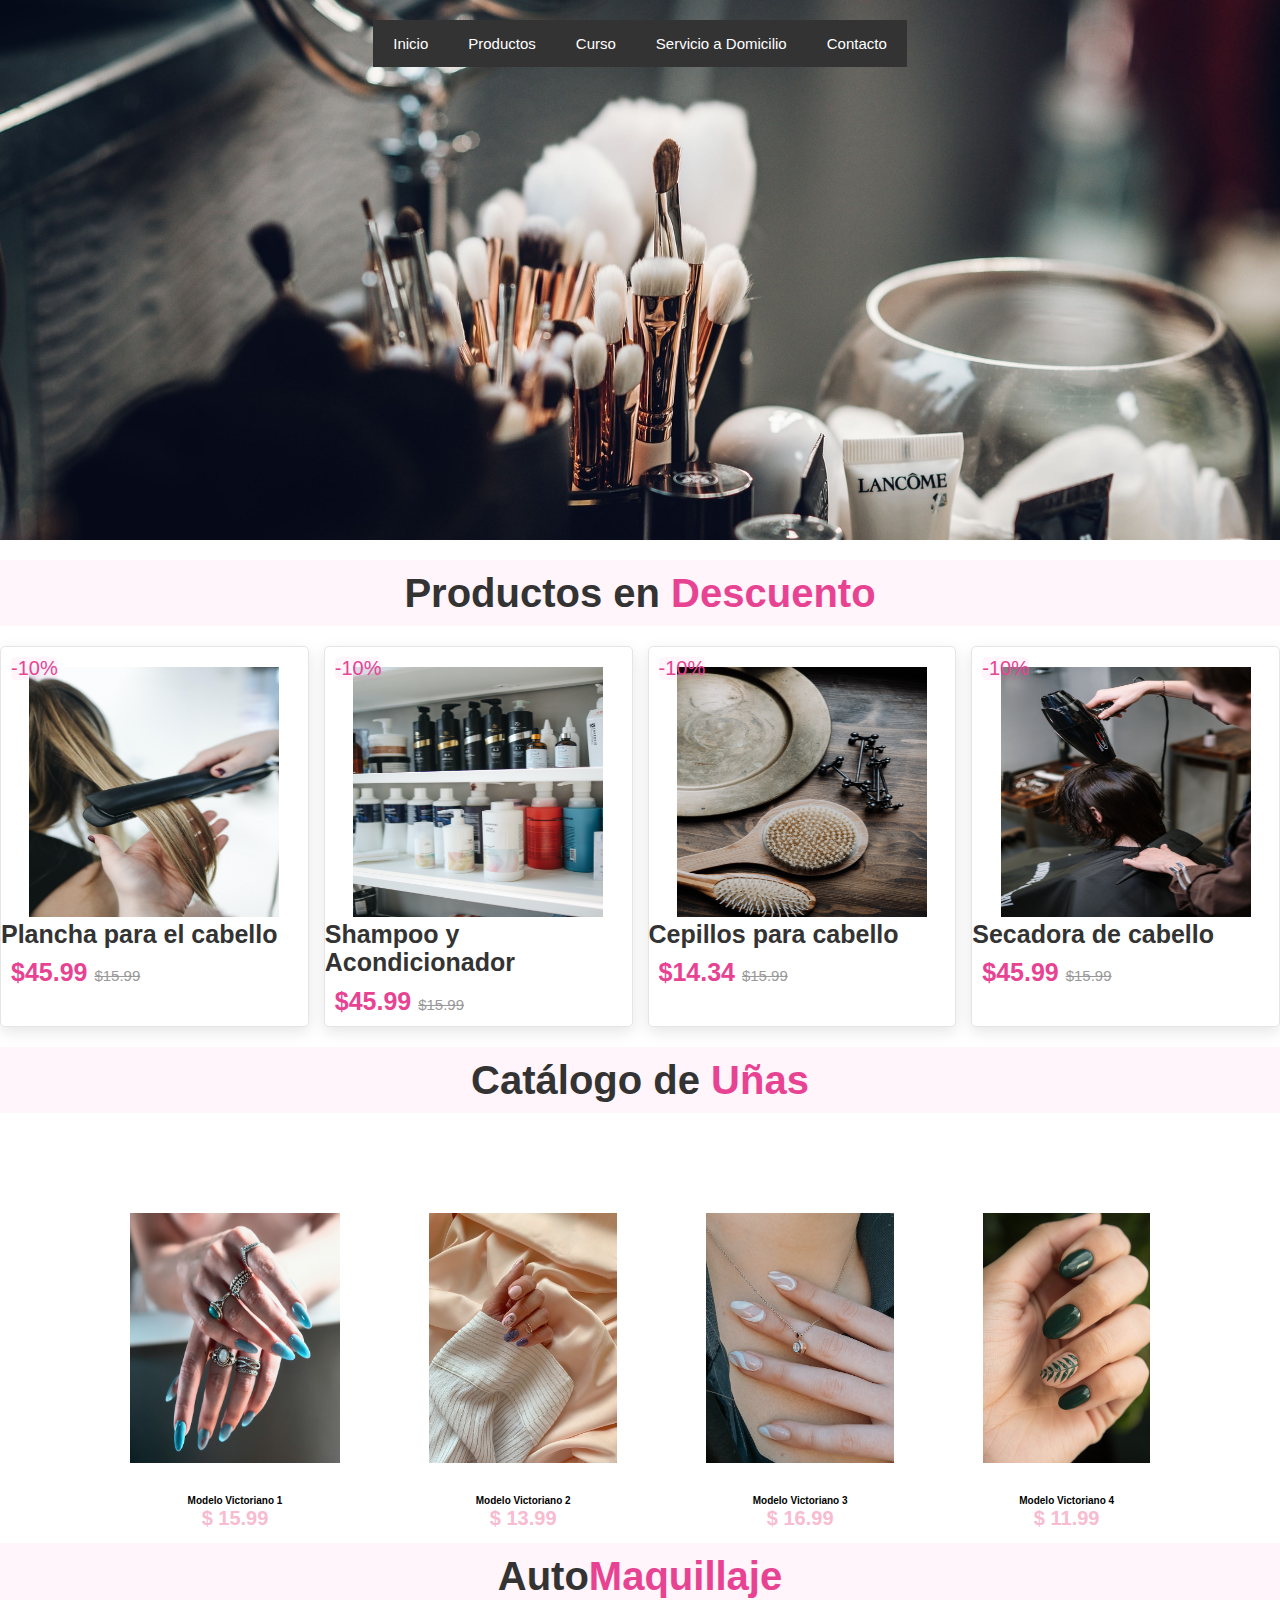
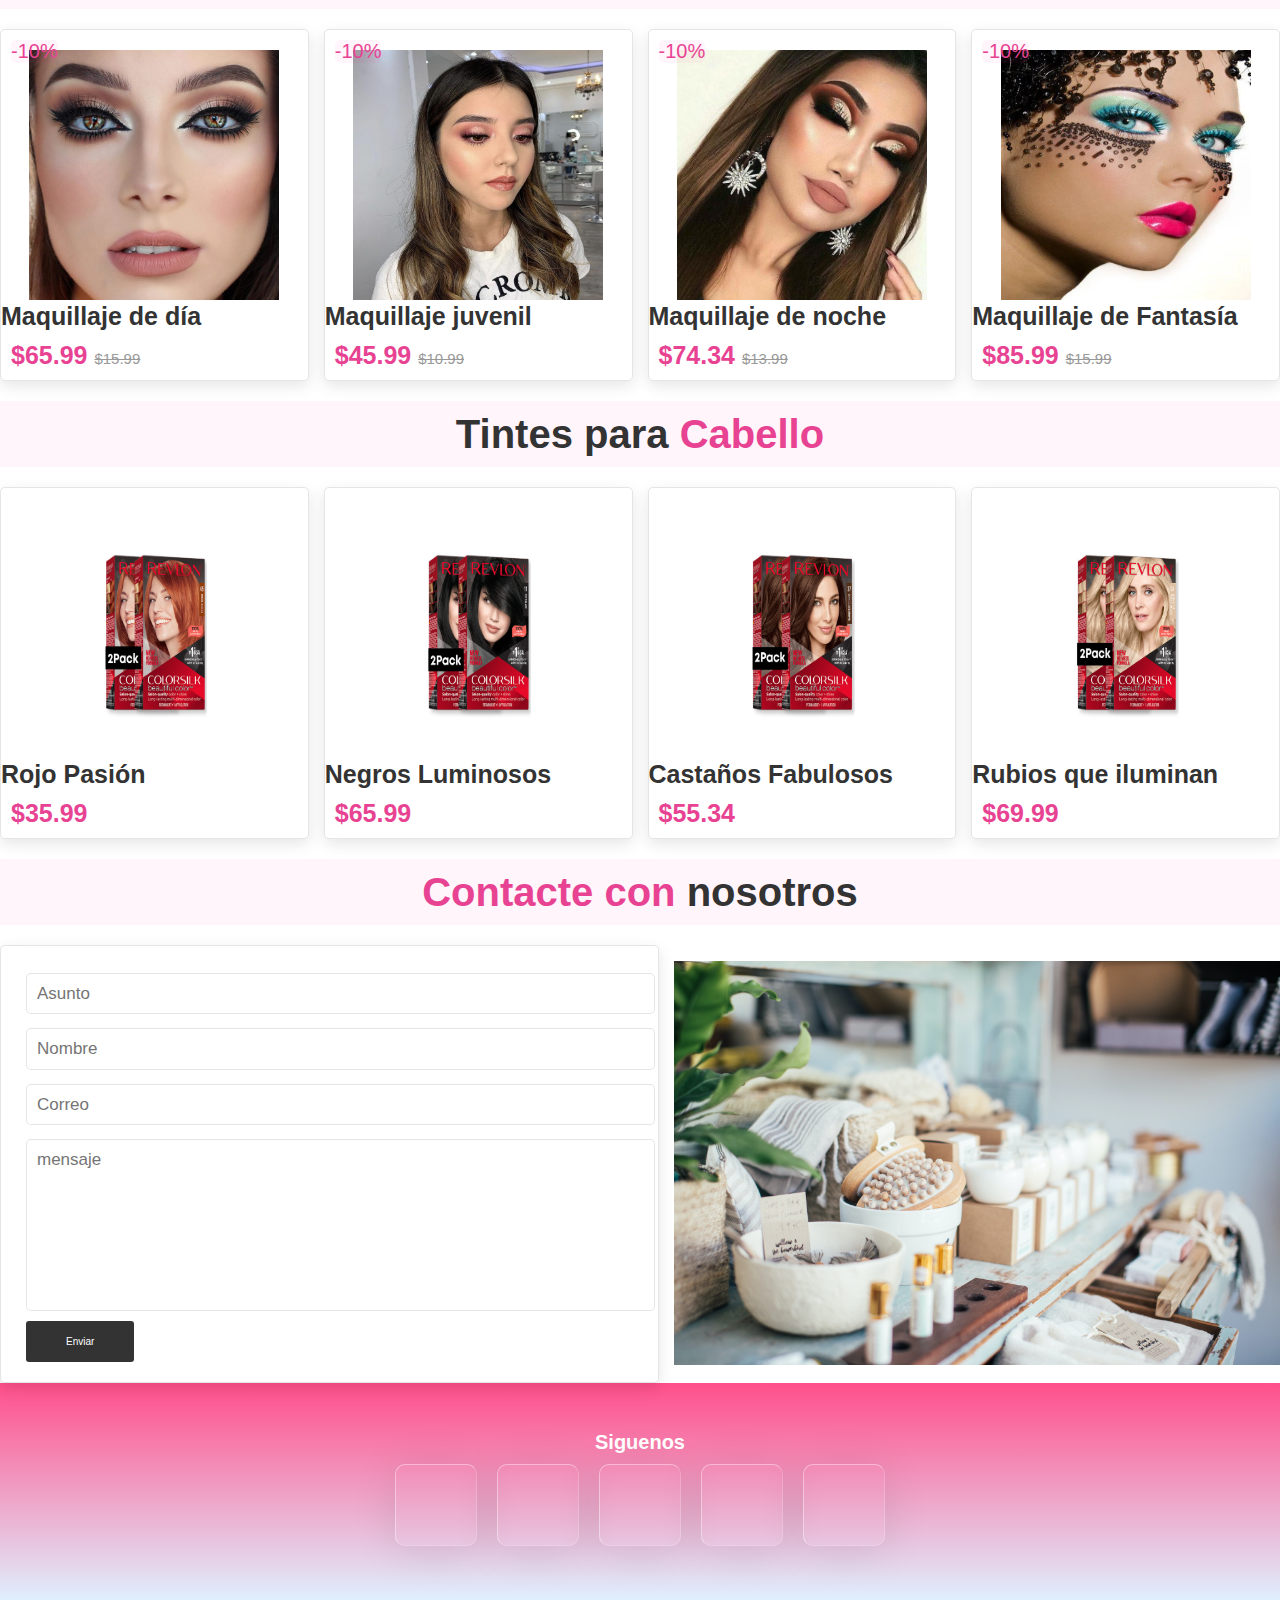
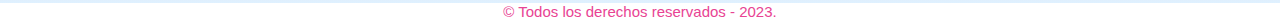
==== index.html @ 58e4bab2 "upload files base of repository" ====
<!DOCTYPE html>
<html lang="es">
  <head>
    <meta charset="UTF-8" />
    <meta http-equiv="X-UA-Compatible" content="IE=edge" />
    <meta name="viewport" content="width=device-width, initial-scale=1.0" />
    <title>cosmeticos</title>
    <link rel="stylesheet" href="./css/estilos.css" />
    <link rel="stylesheet" href="./css/normalize.css" />
    <link rel="stylesheet" href="./fonts/font-awesome.min.css" />
    <link
      rel="stylesheet"
      href="https://cdnjs.cloudflare.com/ajax/libs/font-awesome/6.3.0/css/all.min.css"
      integrity="sha512-SzlrxWUlpfuzQ+pcUCosxcglQRNAq/DZjVsC0lE40xsADsfeQoEypE+enwcOiGjk/bSuGGKHEyjSoQ1zVisanQ=="
      crossorigin="anonymous"
      referrerpolicy="no-referrer"
    />
    <link rel="icon" type="image/x-icon" href="./recursos/img/maquillaje.ico" />
  </head>
  <body>
    <header>
      <div class="contenedor">
        <!--menu-->
        <nav class="menu">
          <ul class="menu-horizontal">
            <li><a href="#">Inicio</a></li>
            <li>
              <a href="#">Productos</a>
              <ul class="menu-vertical">
                <li><a href="#descuento">Productos en descuento</a></li>
                <!-- <li><a href="#">Maquillaje</a></li> -->
                <li><a href="#unas">Uñas</a></li>
                <!-- <li><a href="#">Perfumes</a></li> -->
              </ul>
            </li>
            <li>
              <a href="#">Curso</a>
              <ul class="menu-vertical">
                <li><a href="#autoMaquillaje">AutoMaquillaje</a></li>
                <!-- <li><a href="#">Keratinas</a></li>
                <li><a href="#">Rubios Naturales</a></li>
                <li><a href="#">Maquillaje Profesional</a></li> -->
              </ul>
            </li>
            <li>
              <a href="#">Servicio a Domicilio</a>
              <ul class="menu-vertical">
                <!-- <li><a href="#">Esmaltado Permanente</a></li>
                <li><a href="#">Maquillaje Profesional</a></li> -->
                <li><a href="#tintes">Tintes de Cabello</a></li>
              </ul>
            </li>
            <li><a href="#contacto">Contacto</a></li>
          </ul>
        </nav>
      </div>
    </header>

    <main>
      <section class="productos" id="productos">
        <h1 class="titulo">Productos en <span> Descuento</span></h1>
        <div class="cajaProductos">
          <div class="caja">
            <span class="descuento" id="descuento"> -10% </span>
            <div class="image">
              <img
                src="./recursos/productos/pexels-polina-tankilevitch-3738359.jpg"
                alt=""
                width="250"
                height="250"
              />
            </div>
            <div class="contenido">
              <h3>Plancha para el cabello</h3>
              <div class="precio">$45.99 <span> $15.99</span></div>
            </div>
          </div>
          <div class="caja">
            <span class="descuento"> -10% </span>
            <div class="image">
              <img
                src="./recursos/productos/shampoo.jpg"
                alt=""
                width="250"
                height="250"
              />
            </div>
            <div class="contenido">
              <h3>Shampoo y Acondicionador</h3>
              <div class="precio">$45.99 <span> $15.99</span></div>
            </div>
          </div>
          <div class="caja">
            <span class="descuento"> -10% </span>
            <div class="image">
              <img
                src="./recursos/productos/sepillo.jpg"
                alt=""
                width="250"
                height="250"
              />
            </div>
            <div class="contenido">
              <h3>Cepillos para cabello</h3>
              <div class="precio">$14.34 <span> $15.99</span></div>
            </div>
          </div>
          <div class="caja">
            <span class="descuento"> -10% </span>
            <div class="image">
              <img
                src="./recursos/productos/secadora.jpg"
                alt=""
                width="250"
                height="250"
              />
            </div>
            <div class="contenido">
              <h3>Secadora de cabello</h3>
              <div class="precio">$45.99 <span> $15.99</span></div>
            </div>
          </div>
        </div>
      </section>
      <!--seccion de catalogo de uñas-->

      <h1 class="titulo">Catálogo de <span> Uñas</span></h1>
      <section class="unas" id="unas">
        <div class="mostrador" id="mostrador">
          <div class="fila">
            <div class="item">
              <div class="contenedor=foto">
                <img
                  src="./recursos/catalogoUñas/uñas1.jpg"
                  alt=""
                  width="250"
                  height="250"
                />
                <p class="descripcion">Modelo Victoriano 1</p>
                <span class="precio">$ 15.99</span>
              </div>
            </div>
            <div class="item">
              <div class="contenedor=foto">
                <img
                  src="./recursos/catalogoUñas/uñas2.jpg"
                  alt=""
                  width="250"
                  height="250"
                />
                <p class="descripcion">Modelo Victoriano 2</p>
                <span class="precio">$ 13.99</span>
              </div>
            </div>
            <div class="item">
              <div class="contenedor=foto">
                <img
                  src="./recursos/catalogoUñas/uñas3.jpg"
                  alt=""
                  width="250"
                  height="250"
                />
                <p class="descripcion">Modelo Victoriano 3</p>
                <span class="precio">$ 16.99</span>
              </div>
            </div>
            <div class="item">
              <div class="contenedor=foto">
                <img
                  src="./recursos/catalogoUñas/uñas4.jpg"
                  alt=""
                  width="250"
                  height="250"
                />
                <p class="descripcion">Modelo Victoriano 4</p>
                <span class="precio">$ 11.99</span>
              </div>
            </div>
          </div>
        </div>
      </section>

      <section class="productos" id="autoMaquillaje">
        <h1 class="titulo">Auto<span>Maquillaje </span></h1>
        <div class="cajaProductos">
          <div class="caja">
            <span class="descuento" id="descuento"> -10% </span>
            <div class="image">
              <img
                src="./recursos/auto maquillaje/maquillaje de dia.webp"
                alt=""
                width="250"
                height="250"
              />
            </div>
            <div class="contenido">
              <h3>Maquillaje de día </h3>
              <div class="precio">$65.99 <span> $15.99</span></div>
            </div>
          </div>
          <div class="caja">
            <span class="descuento"> -10% </span>
            <div class="image">
              <img
                src="./recursos/auto maquillaje/maquillaje juvenil .jpg"
                alt=""
                width="250"
                height="250"
              />
            </div>
            <div class="contenido">
              <h3>Maquillaje juvenil </h3>
              <div class="precio">$45.99 <span> $10.99</span></div>
            </div>
          </div>
          <div class="caja">
            <span class="descuento"> -10% </span>
            <div class="image">
              <img
                src="./recursos/auto maquillaje/maquillaje de noche c.jpg"
                alt=""
                width="250"
                height="250"
              />
            </div>
            <div class="contenido">
              <h3>Maquillaje de noche</h3>
              <div class="precio">$74.34 <span> $13.99</span></div>
            </div>
          </div>
          <div class="caja">
            <span class="descuento"> -10% </span>
            <div class="image">
              <img
                src="./recursos/auto maquillaje/maquillaje-de-fantasia-carnaval-2015.webp"
                alt=""
                width="250"
                height="250"
              />
            </div>
            <div class="contenido">
              <h3>Maquillaje de Fantasía </h3>
              <div class="precio">$85.99 <span> $15.99</span></div>
            </div>
          </div>
        </div>
      </section>

      <section class="productos" id="tintes">
        <h1 class="titulo">Tintes para<span> Cabello </span></h1>
        <div class="cajaProductos">
          <div class="caja">
           
            <div class="image">
              <img
                src="recursos/tintes/tinte rojo .jpg"
               


                alt=""
                width="250"
                height="250"
              />
            </div>
            <div class="contenido">
              <h3>Rojo Pasión</h3>
              <div class="precio">$35.99</div>
            </div>
          </div>
          <div class="caja">
          
            <div class="image">
              <img
                src="./recursos/tintes/tinte negro.jpg"
                alt=""
                width="250"
                height="250"
              />
            </div>
            <div class="contenido">
              <h3>Negros Luminosos</h3>
              <div class="precio">$65.99 </div>
            </div>
          </div>
          <div class="caja">
           
            <div class="image">
              <img
                src="./recursos/tintes/tinte cafe.jpg"
                alt=""
                width="250"
                height="250"
              />
            </div>
            <div class="contenido">
              <h3>Castaños Fabulosos</h3>
              <div class="precio">$55.34 </div>
            </div>
          </div>
          <div class="caja">
         
            <div class="image">
              <img
                src="./recursos/tintes/tinte rubio.jpg"
                alt=""
                width="250"
                height="250"
              />
            </div>
            <div class="contenido">
              <h3>Rubios que iluminan</h3>
              <div class="precio">$69.99 </div>
            </div>
          </div>
        </div>
      </section>

      <section class="contacto" id="contacto">
        <h1 class="titulo"><span>Contacte con </span> nosotros</h1>
        <div class="row">
          <form action="https://formsubmit.co/verolm8282@gmail.com" method="POST">
            <input type="text" placeholder="Asunto" class="box" name="subject" />
            <input type="text" placeholder="Nombre" class="box" name="name" />
            <input type="email" placeholder="Correo" class="box" name="email"/>

            <textarea
              class="box"
              placeholder="mensaje"
              id=""
              cols="30"
              rows="10"
              name="comments"
            ></textarea>
            <input type="hidden" name="_next" value="http://127.0.0.1:5501/proyectoFinal/index.html"/>
            <input type="hidden" name="_captcha" value="false"/>

            <input type="submit" value="Enviar" class="btn" />
          </form>
          <div class="image">
            <img src="./recursos/contacto/contacto.jpg" alt="" />
          </div>
        </div>
      </section>
    </main>
    <footer>
      <section class="redes-sociales">
        <h2>Siguenos</h2>
        <div class="color"></div>
        <div class="color"></div>
        <div class="color"></div>
        <ul>
          <li>
            <a href="http://www.facebook.com/"
              ><i class="fab fa-facebook"></i
            ></a>
          </li>
          <li>
            <a href="http://www.twitter.com/"><i class="fab fa-twitter"></i></a>
          </li>
          <li>
            <a href="http://www.instagram.com/"
              ><i class="fab fa-instagram"></i
            ></a>
          </li>
          <li>
            <a href="http://www.youtube.com/"
              ><i class="fab fa-youtube-play"></i
            ></a>
          </li>
          <li>
            <a href="#"><i class="fab fa-whatsapp"></i></a>
          </li>
        </ul>
      </section>
     
    </footer>
    <div id="copyRight">
        <spam >&copy; Todos los derechos reservados - 2023.</spam>
    </div >
  </body>
</html>
---- css/estilos.css ----
:root{
    --pink:#e84393;
}

*{
    margin: 0;
    padding: 0;
    
    font-family: Verdana, Geneva, Tahoma, sans-serif;
    
}

html{
    font-size:  62.5%;
    scroll-behavior: smooth;
    scroll-padding-top: 6rem;
    overflow-x: hidden;
}
header {
  
  
  padding: 2rem 9%;
  display: flex;
  align-items: center;
  justify-content: space-between;
  z-index: 1000;
  

  background-image: url(../recursos/img/makeup-3081015_1920.jpg);
  background-size: cover;
  background-position: center;
  height: 500px;


}
.contenedor{
   max-width: 700px;
   margin: auto;
   background-color: #333 ; 
   font-size: 15px;
   margin-top: 0px;
}

header .menu-horizontal {
    list-style: none;
    display: flex;
    justify-content: space-around;
   
}
header .menu-horizontal > li > a{
    display: block;
    padding: 15px 20px;
    color: white;
    text-decoration: none;

}
header .menu-horizontal > li:hover{
     background-color: #F8BBD0 ;

}
/* se esconde el menu vertical*/
header .menu-vertical {
    position: absolute;
    display: none;
    list-style: none;
    width: 200px;
    background-color: rgba(247, 242, 242, 0.5);
}
/*para que se muestre el menu vertical*/
.menu-horizontal li:hover .menu-vertical{
    display: block;
}

/*para que se marque donde va pasando el cursor en el menu vertical*/
.menu-vertical li:hover{
    background-color: black;
}
header .menu-vertical li a {
    display: block;
    color: beige;
    padding: 15px 15px 15px 20px;
    text-decoration: none;
}
.titulo{
    text-align: center;
    font-size: 4rem;
    color: #333;
    padding: 1rem;
    margin: 2rem 0;
    background: rgba(255, 51, 153, .05);
}
.titulo span{
    color: var(--pink);
}

.productos .cajaProductos{
    display: flex;
    flex-wrap: wrap;
    gap: 1.5rem;
}

.productos .cajaProductos .caja{
    flex: 1 1 10rem;
    box-shadow: 0 .5rem 1.5rem rgba(0, 0, 0, .1 );
    border-radius: .5rem;
    border: .1rem solid rgba(0, 0, 0, .1 );
    position: relative;
}

.productos .cajaProductos .caja .descuento{
    position: absolute;
    top: 1rem; left: 1rem;
    padding: .7rem 1 rem;
    font-size: 2rem;
    color: var(--pink);
    background: rgba(255, 51, 153, .05);
    z-index: 1;
    border-radius: .5rem;
}

.productos .cajaProductos .caja .image{
    position: relative;
    text-align: center;
    padding-top: 2rem;
    overflow: hidden;

}

.productos .cajaProductos .caja .image .img{
    height: 25rem;

}
.productos .cajaProductos .caja:hover .image img{
    transform: scale(1.1);
    
}

.productos .cajaProductos .caja .contenido h3{
    font-size: 2.5rem;
    color: #333;
}

.productos .cajaProductos .caja .contenido .precio{
    font-size: 2.5rem;
    color:var(--pink);
    font-weight: bolder;
    padding: 1rem;
}

.productos .cajaProductos .caja .contenido .precio span{
    font-size: 1.5rem;
    color: #999;
    font-weight: lighter;
    text-decoration: line-through;
}

/*unas*/
.unas{
    max-width: 1100px;
    width: 100%;
    margin: 40px auto;
    display: flex;
}
.unas .titulo{
   
        text-align: center;
        font-size: 4rem;
        color: #333;
        padding: 1rem;
        margin: 2rem 0;
        background: rgba(255, 51, 153, .05);
    
}

.unas .mostrador{
    width: 100%;
    transition: .5s ease;
}
.mostrador .fila{
    display: flex;
    justify-content: space-between;
    margin-bottom: 40px;
}
.mostrador .fila .item{
    max-width: 210px;
    padding: 30px;
    height: 250px;
    text-align: center;
    margin: 0 10px;
    cursor: pointer;
    border-radius: 5px;
    transition: .3s;
}
.mostrador .fila .item:hover{
     background-color: #e6e6e6;
}
.mostrador .fila .item img{
    width: 100%;
    margin: 30px 0;

}

.mostrador .fila .item .descripcion{
    color: 707070;
    font-weight: bold;
}
.mostrador .fila .item .precio{
    color:#F8BBD0;
    font-weight: bold;
    font-size: 20px;
}


.contacto .row{
    display: flex;
    flex-wrap: wrap-reverse;
    gap:1.5rem;
    align-items: center;
}
.contacto .row form{
    flex: 1 1 40rem;
    padding: 2rem 2.5rem;
    box-shadow: 0 .5rem 1.5rem rgba(0, 0, 0,.1);
    border: .1rem solid rgba(0, 0, 0,.1);
    background: #fff;
    border-radius: .5rem;
}

.contacto .row .image{
    flex:1 1 40rem;
}

.contacto .row .image img{
    width: 100%;
}

.contacto .row form .box{
    padding:1rem;
    font-size: 1.7rem;
    color: #333;
    text-transform: none;
    border:.1rem solid rgba(0, 0, 0,.1);
    border-radius: .5rem;
    margin:.7rem 0;
    width: 100%;
}

.contacto .row form .box:focus{
    border-color: var(--pink);
}

.contacto .row form textarea{
    height: 15rem;
    resize: none;
}

.contacto .row form .btn{
  margin: auto;
  background: #333;
  color: #fff;
  border: none;
  border-radius: 3px;
  padding: 15px 40px;
  cursor: pointer;

}

footer{
    padding: 60px 0 ;
    /* position: absolute; */
    width: 100%;
    height: 100px;
    display: flex;
    justify-content: center;
    align-items: center;
    background: linear-gradient(to bottom, #ff4f8b, #dff1ff);
}
footer .redes-sociales h2{
    color: #fff;
    font-size: 20px;
    text-align: center;
  }
footer::before{
    /* content: ""; */
    position: absolute;
    width: 100%;
    height: 50%;
    bottom: 0;
    z-index: 1;
    backdrop-filter: blur(5px);
    border-top: 1px solid rgba(255, 255, 255, .5);


}
footer .color{
    position: absolute;
    filter: blur(150px);
}
footer .color:nth-child(1){
    /* background: #ff359b; */
    width: 500px;
    height: 500px;
    bottom: -150px;
}

footer .color:nth-child(2){
    /* background: #ff359b; */
    width: 500px;
    height: 500px;
    bottom: -150px;
    left: 100px;
}
footer .color:nth-child(3){
    /* background: #ff359b; */
    width: 300px;
    height: 300px;
    bottom: 50px;
    left: 100px;
}
footer .redes-sociales ul{
     position: relative;
     display: flex;
     z-index: 2;
}
footer {
    padding: 60px 0;
}

footer .redes-sociales ul li{
    position: relative;
    list-style: none;
    margin: 10px;
}
footer .redes-sociales ul li a{
    position: relative;
    width: 80px;
    height: 80px;
    display: inline-block;
    border-radius: 10px;
    display: flex;
    justify-content: center;
    align-items: center;
    text-decoration: none;
    color: #fff;
    font-size: 3rem;
    border: 1px solid rgba(255, 255, 255, .4); /*borde cuadradito*/
    border-right: 1px solid rgba(255, 255, 255, .2);
    border-bottom: 1px solid rgba(255, 255, 255, .2);
    box-shadow: 0 5px 45px rgba(0, 0, 0, .1 );
    backdrop-filter: blur(2px);
    transition: .5s;
    overflow: hidden;
}
footer .redes-sociales ul li a:hover{
    transform: translateY(-20px);
}
footer .redes-sociales ul li a::before{
    content: "";
    position: absolute;
    top: 0;
    left: 0;
    width: 50px;
    height: 100%;
    background: rgba(255, 255, 255, .5);
    transform: skewX(45deg) translateX(150px);
    transition-duration: .5s;

}
footer .redes-sociales ul li a:hover::before{
    transform: skewX(45deg) translateX(-150px);
}

#copyRight {
    text-align: center;
    color: #e84393;
    width: 100%;
    justify-content: center;
    font-size: 15px;

}






/*Media queries*/

@media (max-width:991px){
    html{
        font-size: 55%;
    }
}
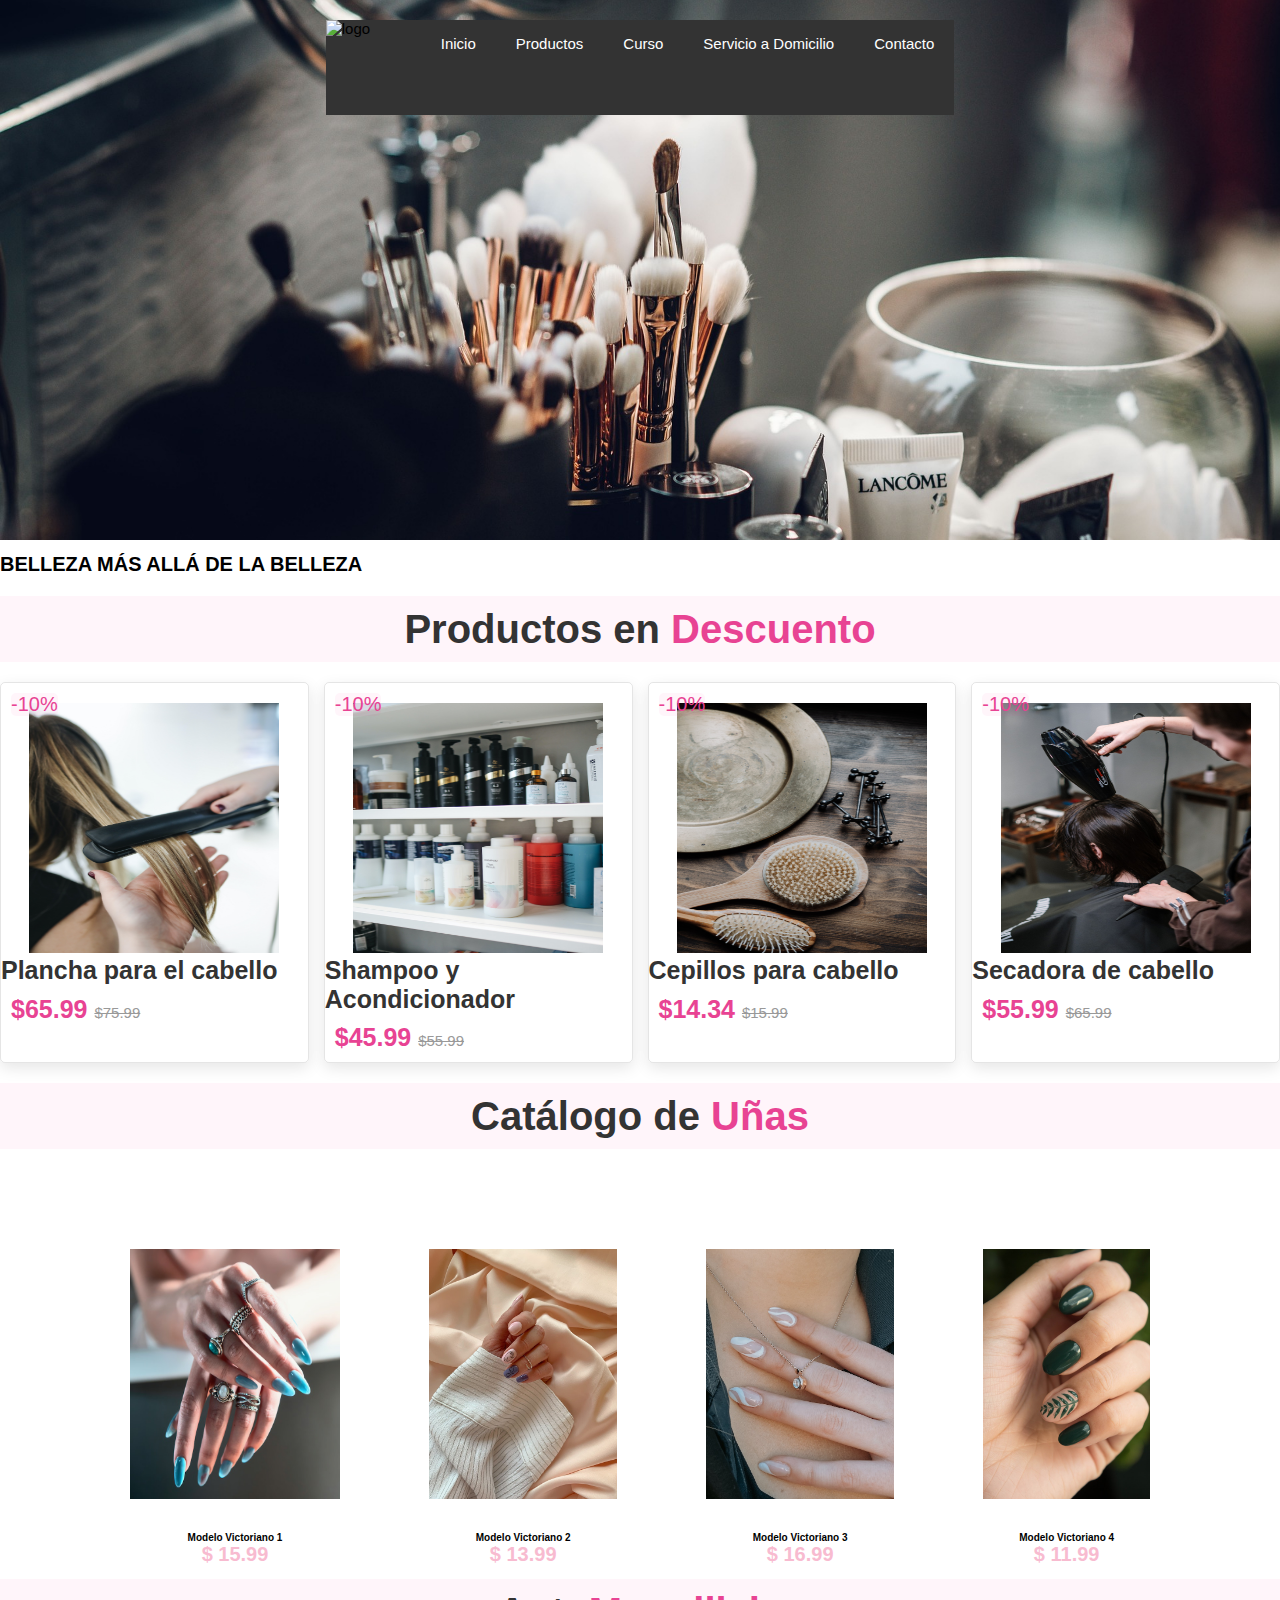
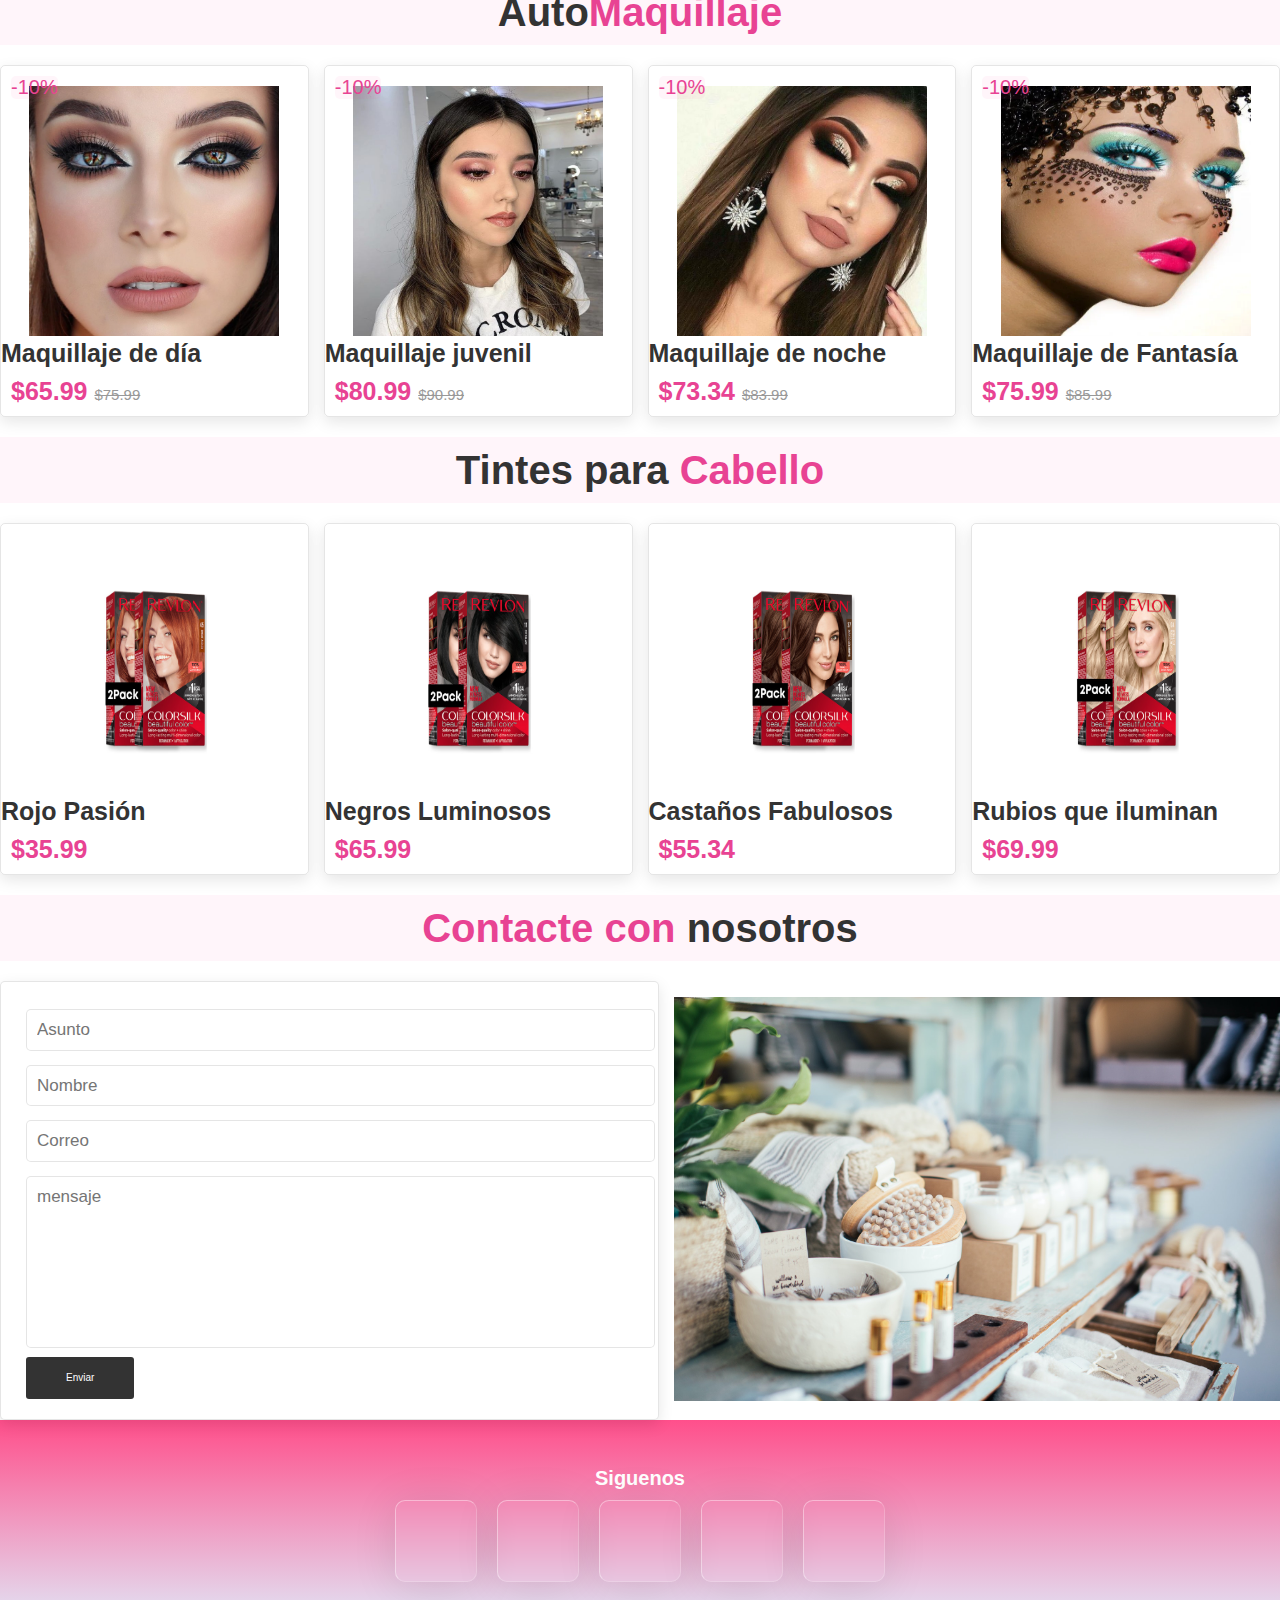
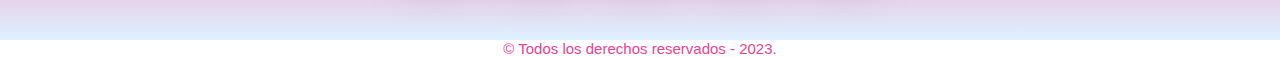
==== commit bbdb86d4: "Add files via upload" ====
--- a/index.html
+++ b/index.html
@@ -9,6 +9,7 @@
     <link rel="stylesheet" href="./css/normalize.css" />
     <link rel="stylesheet" href="./fonts/font-awesome.min.css" />
     <link
+
       rel="stylesheet"
       href="https://cdnjs.cloudflare.com/ajax/libs/font-awesome/6.3.0/css/all.min.css"
       integrity="sha512-SzlrxWUlpfuzQ+pcUCosxcglQRNAq/DZjVsC0lE40xsADsfeQoEypE+enwcOiGjk/bSuGGKHEyjSoQ1zVisanQ=="
@@ -23,6 +24,9 @@
         <!--menu-->
         <nav class="menu">
           <ul class="menu-horizontal">
+            <img src="./recursos/img/logo.png" alt="logo" width="95" height="95"></img>
+        
+        
             <li><a href="#">Inicio</a></li>
             <li>
               <a href="#">Productos</a>
@@ -55,6 +59,7 @@
         </nav>
       </div>
     </header>
+    <h1 class="center">BELLEZA MÁS ALLÁ DE LA BELLEZA</h1>
 
     <main>
       <section class="productos" id="productos">
@@ -72,7 +77,7 @@
             </div>
             <div class="contenido">
               <h3>Plancha para el cabello</h3>
-              <div class="precio">$45.99 <span> $15.99</span></div>
+              <div class="precio">$65.99 <span> $75.99</span></div>
             </div>
           </div>
           <div class="caja">
@@ -87,7 +92,7 @@
             </div>
             <div class="contenido">
               <h3>Shampoo y Acondicionador</h3>
-              <div class="precio">$45.99 <span> $15.99</span></div>
+              <div class="precio">$45.99 <span> $55.99</span></div>
             </div>
           </div>
           <div class="caja">
@@ -117,7 +122,7 @@
             </div>
             <div class="contenido">
               <h3>Secadora de cabello</h3>
-              <div class="precio">$45.99 <span> $15.99</span></div>
+              <div class="precio">$55.99 <span> $65.99</span></div>
             </div>
           </div>
         </div>
@@ -195,7 +200,7 @@
             </div>
             <div class="contenido">
               <h3>Maquillaje de día </h3>
-              <div class="precio">$65.99 <span> $15.99</span></div>
+              <div class="precio">$65.99 <span> $75.99</span></div>
             </div>
           </div>
           <div class="caja">
@@ -210,7 +215,7 @@
             </div>
             <div class="contenido">
               <h3>Maquillaje juvenil </h3>
-              <div class="precio">$45.99 <span> $10.99</span></div>
+              <div class="precio">$80.99 <span> $90.99</span></div>
             </div>
           </div>
           <div class="caja">
@@ -225,7 +230,7 @@
             </div>
             <div class="contenido">
               <h3>Maquillaje de noche</h3>
-              <div class="precio">$74.34 <span> $13.99</span></div>
+              <div class="precio">$73.34 <span> $83.99</span></div>
             </div>
           </div>
           <div class="caja">
@@ -240,7 +245,7 @@
             </div>
             <div class="contenido">
               <h3>Maquillaje de Fantasía </h3>
-              <div class="precio">$85.99 <span> $15.99</span></div>
+              <div class="precio">$75.99 <span> $85.99</span></div>
             </div>
           </div>
         </div>
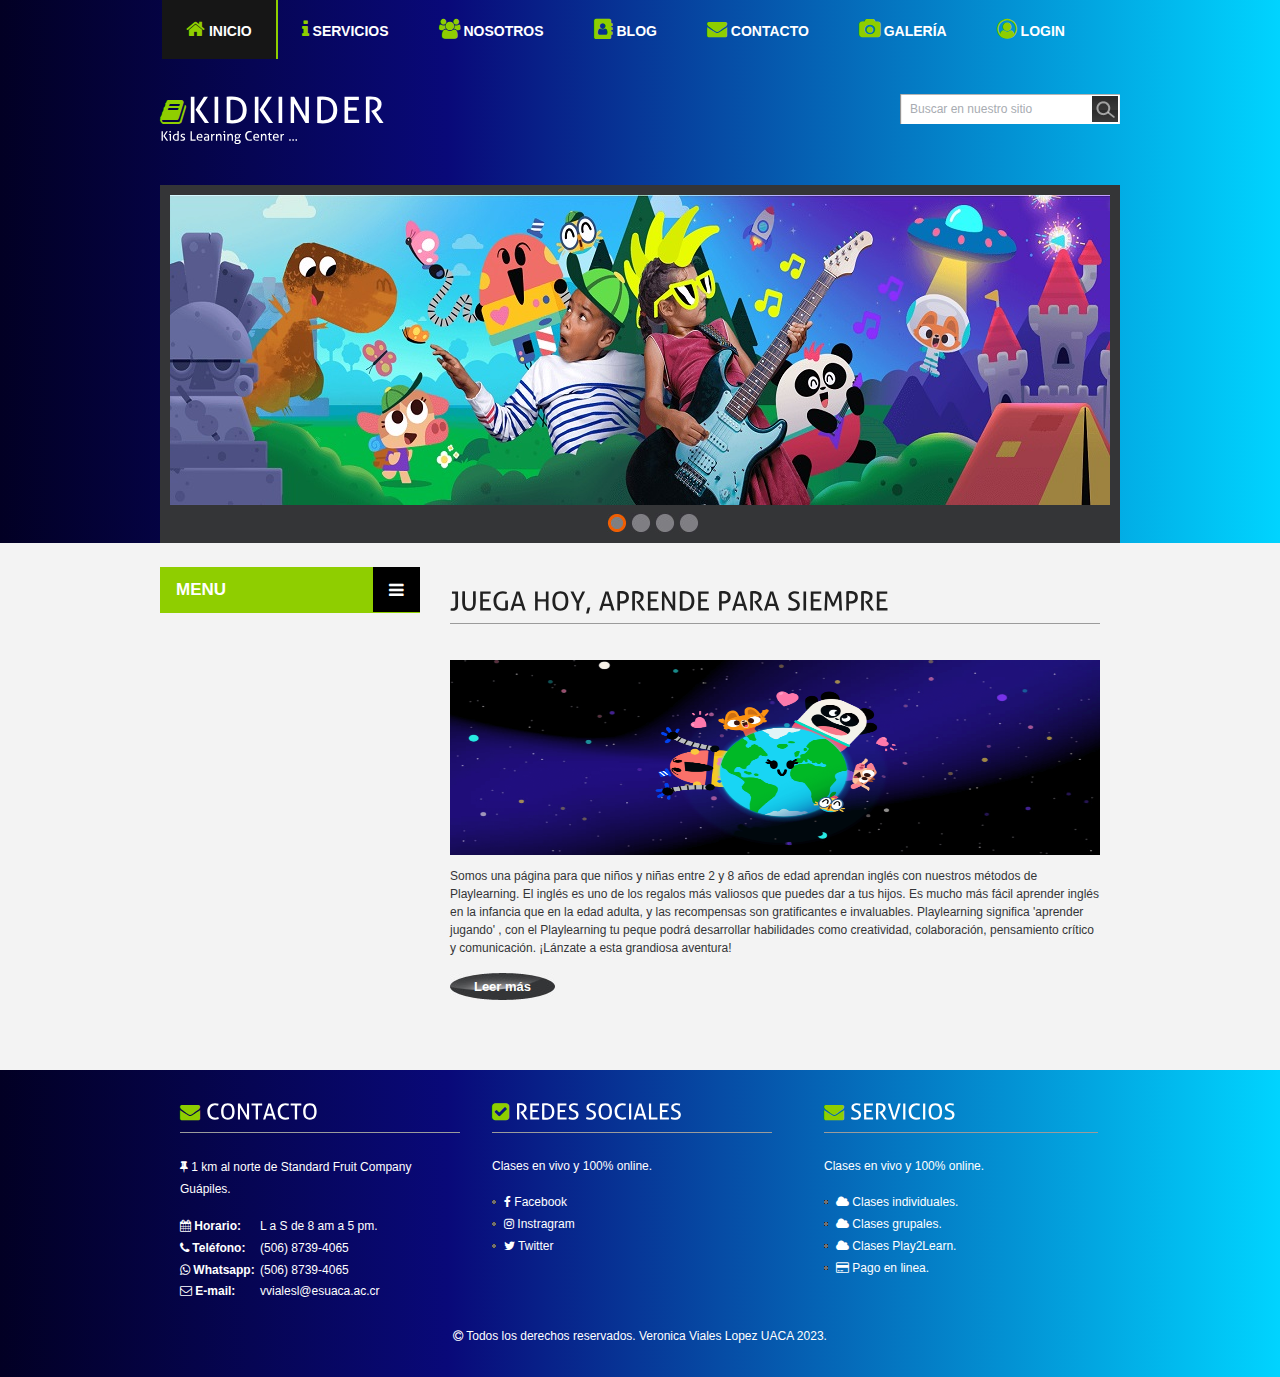
==== commit e4dfacf9: "Se carga proyecto." ====
--- a/index.html
+++ b/index.html
@@ -1,386 +1,176 @@
-<!DOCTYPE html>
-<html lang="es">
-  <head>
-    <meta charset="UTF-8" />
-    <meta http-equiv="X-UA-Compatible" content="IE=edge" />
-    <meta name="viewport" content="width=device-width, initial-scale=1.0" />
-    <title>cosmeticos</title>
-    <link rel="stylesheet" href="./css/estilos.css" />
-    <link rel="stylesheet" href="./css/normalize.css" />
-    <link rel="stylesheet" href="./fonts/font-awesome.min.css" />
-    <link
+<!DOCTYPE html
+  PUBLIC "-//W3C//DTD XHTML 1.0 Transitional//EN" "http://www.w3.org/TR/xhtml1/DTD/xhtml1-transitional.dtd">
+<html xmlns="http://www.w3.org/1999/xhtml">
 
-      rel="stylesheet"
-      href="https://cdnjs.cloudflare.com/ajax/libs/font-awesome/6.3.0/css/all.min.css"
-      integrity="sha512-SzlrxWUlpfuzQ+pcUCosxcglQRNAq/DZjVsC0lE40xsADsfeQoEypE+enwcOiGjk/bSuGGKHEyjSoQ1zVisanQ=="
-      crossorigin="anonymous"
-      referrerpolicy="no-referrer"
-    />
-    <link rel="icon" type="image/x-icon" href="./recursos/img/maquillaje.ico" />
-  </head>
-  <body>
-    <header>
-      <div class="contenedor">
-        <!--menu-->
-        <nav class="menu">
-          <ul class="menu-horizontal">
-            <img src="./recursos/img/logo.png" alt="logo" width="95" height="95"></img>
-        
-        
-            <li><a href="#">Inicio</a></li>
-            <li>
-              <a href="#">Productos</a>
-              <ul class="menu-vertical">
-                <li><a href="#descuento">Productos en descuento</a></li>
-                <!-- <li><a href="#">Maquillaje</a></li> -->
-                <li><a href="#unas">Uñas</a></li>
-                <!-- <li><a href="#">Perfumes</a></li> -->
-              </ul>
-            </li>
-            <li>
-              <a href="#">Curso</a>
-              <ul class="menu-vertical">
-                <li><a href="#autoMaquillaje">AutoMaquillaje</a></li>
-                <!-- <li><a href="#">Keratinas</a></li>
-                <li><a href="#">Rubios Naturales</a></li>
-                <li><a href="#">Maquillaje Profesional</a></li> -->
-              </ul>
-            </li>
-            <li>
-              <a href="#">Servicio a Domicilio</a>
-              <ul class="menu-vertical">
-                <!-- <li><a href="#">Esmaltado Permanente</a></li>
-                <li><a href="#">Maquillaje Profesional</a></li> -->
-                <li><a href="#tintes">Tintes de Cabello</a></li>
-              </ul>
-            </li>
-            <li><a href="#contacto">Contacto</a></li>
+<head>
+  <title>KidKinder</title>
+  <link rel="icon" type="image/x-icon" href="images/favicon.ico">
+  <meta http-equiv="Content-Type" content="text/html; charset=utf-8" />
+  <meta name="viewport" content="width=device-width, initial-scale=1">
+  <link href="css/style.css" rel="stylesheet" type="text/css" />
+  <link rel="stylesheet" type="text/css" href="css/coin-slider.css" />
+  <link rel="stylesheet" href="https://cdnjs.cloudflare.com/ajax/libs/font-awesome/4.7.0/css/font-awesome.min.css">
+  <link href="css/menu.css" rel="stylesheet" type="text/css" />
+  <script type="text/javascript" src="js/cufon-yui.js"></script>
+  <script type="text/javascript" src="js/cufon-aller.js"></script>
+  <script type="text/javascript" src="js/jquery-1.4.2.min.js"></script>
+  <script type="text/javascript" src="js/script.js"></script>
+  <script type="text/javascript" src="js/coin-slider.min.js"></script>
+</head>
+
+<body>
+  <div class="main">
+    <div class="header">
+      <div class="header_resize">
+        <div class="menu_nav">
+          <ul>
+            <li class="active"><a href="index.html"><span><i class="fa fa-home"
+                    style="font-size:20px; color:#8fce00;"></i> Inicio</span></a></li>
+            <li><a href="services.html"><span><i class="fa fa-info" style="font-size:20px; color:#8fce00;"></i>
+                  Servicios</span></a></li>
+            <li><a href="about.html"><span><i class="fa fa-users" style="font-size:20px; color:#8fce00;"></i>
+                  Nosotros</span></a></li>
+            <li><a href="blog.html"><span><i class="fa fa-address-book" style="font-size:20px; color:#8fce00;"></i>
+                  Blog</span></a></li>
+            <li><a href="contact.html"><span><i class="fa fa-envelope" style="font-size:20px; color:#8fce00;"></i>
+                  Contacto</span></a></li>
+            <li><a href="galerie.html"><span><i class="fa fa-camera" style="font-size:20px; color:#8fce00;"></i>
+                  Galería</span></a></li>
+            <li><a href="login.html"><span><i class="fa fa-user-circle-o" style="font-size:20px; color:#8fce00;"></i>
+                  Login</span></a></li>
           </ul>
-        </nav>
+        </div>
+
+        <div class="clr"></div>
+
+        <div class="logo">
+          <h1><a href="index.html"><i class="fa fa-book"
+                style="font-size:28px; color:#8fce00;"></i>Kid<span>Kinder</span> <small>Kids Learning Center
+                ...</small></a></h1>
+        </div>
+
+        <div class="searchform">
+          <form id="formsearch" name="formsearch" method="" action="index.html">
+            <span>
+              <input name="editbox_search" class="editbox_search" id="editbox_search" maxlength="80"
+                value="Buscar en nuestro sitio" type="text" />
+            </span>
+            <input name="button_search" src="images/search.gif" class="button_search" type="image" />
+          </form>
+        </div>
+
+        <br />
+        <div class="clr"></div>
+        <div class="slider">
+          <div id="coin-slider">
+            <a href="#"><img src="images/slide1.jpg" width="940" height="310" alt="" /> </a>
+            <a href="#"><img src="images/slide2.jpg" width="940" height="310" alt="" /> </a>
+            <a href="#"><img src="images/slide3.jpg" width="940" height="310" alt="" /> </a>
+            <a href="#"><img src="images/slide4.jpg" width="940" height="310" alt="" /> </a>
+          </div>
+          <div class="clr"></div>
+        </div>
+        <div class="clr"></div>
       </div>
-    </header>
-    <h1 class="center">BELLEZA MÁS ALLÁ DE LA BELLEZA</h1>
+    </div>
+    <div class="content">
+      <div class="content_resize">
+        <div class="mainbar">
 
-    <main>
-      <section class="productos" id="productos">
-        <h1 class="titulo">Productos en <span> Descuento</span></h1>
-        <div class="cajaProductos">
-          <div class="caja">
-            <span class="descuento" id="descuento"> -10% </span>
-            <div class="image">
-              <img
-                src="./recursos/productos/pexels-polina-tankilevitch-3738359.jpg"
-                alt=""
-                width="250"
-                height="250"
-              />
+          <div class="article">
+            <h2>
+              <span>Juega hoy,</span> aprende para siempre
+            </h2>
+            </p>
+            <div class="clr"></div>
+            <div class="img"><img src="images/bannerIndex.webp" width="650" height="195" alt="" class="fl" /></div>
+            <div class="post_content">
+              <p>
+                Somos una página para que niños y niñas entre 2 y 8 años de edad aprendan inglés con nuestros métodos de
+                Playlearning.
+                </a>El inglés es uno de los regalos más valiosos que puedes dar a tus hijos. Es mucho más fácil aprender
+                inglés en la infancia que en la edad adulta, y las recompensas son gratificantes e invaluables.
+                Playlearning significa 'aprender jugando' , con el Playlearning tu peque podrá desarrollar habilidades
+                como creatividad, colaboración, pensamiento crítico y comunicación. ¡Lánzate a esta grandiosa aventura!
+              </p>
+
+              <p class="spec"><a href="about.html" class="rm">Leer más</a></p>
             </div>
-            <div class="contenido">
-              <h3>Plancha para el cabello</h3>
-              <div class="precio">$65.99 <span> $75.99</span></div>
+            <div class="clr"></div>
+          </div>
+
+        </div>
+
+        <div class="sidebar">
+          <div class="topnav">
+            <a href="javascript:void(0);" class="active" onclick="menu.displayMenu();">MENU</a>
+            <div id="myLinks">
+              <a href="index.html"><i class="fa fa-home" style="font-size:20px; color:#8fce00;"></i> Inicio</a>
+              <a href="services.html"> <i class="fa fa-info" style="font-size:20px; color:#8fce00;"></i> Servicios</a>
+              <a href="about.html"><i class="fa fa-users" style="font-size:20px; color:#8fce00;"></i> Nosotros</a>
+              <a href="blog.html"><i class="fa fa-address-book" style="font-size:20px; color:#8fce00;"></i> Blog</a>
+              <a href="contact.html"><i class="fa fa-envelope" style="font-size:20px; color:#8fce00;"></i> Contacto</a>
+              <a href="galerie.html"> <i class="fa fa-camera" style="font-size:20px; color:#8fce00;"></i> Galería</a>
+              <a href="login.html"> <i class="fa fa-user-circle-o" style="font-size:20px; color:#8fce00;"></i> Login</a>
             </div>
-          </div>
-          <div class="caja">
-            <span class="descuento"> -10% </span>
-            <div class="image">
-              <img
-                src="./recursos/productos/shampoo.jpg"
-                alt=""
-                width="250"
-                height="250"
-              />
-            </div>
-            <div class="contenido">
-              <h3>Shampoo y Acondicionador</h3>
-              <div class="precio">$45.99 <span> $55.99</span></div>
-            </div>
-          </div>
-          <div class="caja">
-            <span class="descuento"> -10% </span>
-            <div class="image">
-              <img
-                src="./recursos/productos/sepillo.jpg"
-                alt=""
-                width="250"
-                height="250"
-              />
-            </div>
-            <div class="contenido">
-              <h3>Cepillos para cabello</h3>
-              <div class="precio">$14.34 <span> $15.99</span></div>
-            </div>
-          </div>
-          <div class="caja">
-            <span class="descuento"> -10% </span>
-            <div class="image">
-              <img
-                src="./recursos/productos/secadora.jpg"
-                alt=""
-                width="250"
-                height="250"
-              />
-            </div>
-            <div class="contenido">
-              <h3>Secadora de cabello</h3>
-              <div class="precio">$55.99 <span> $65.99</span></div>
-            </div>
+            <a href="javascript:void(0);" class="icon" onclick="menu.displayMenu();">
+              <i class="fa fa-bars"></i>
+            </a>
           </div>
         </div>
-      </section>
-      <!--seccion de catalogo de uñas-->
 
-      <h1 class="titulo">Catálogo de <span> Uñas</span></h1>
-      <section class="unas" id="unas">
-        <div class="mostrador" id="mostrador">
-          <div class="fila">
-            <div class="item">
-              <div class="contenedor=foto">
-                <img
-                  src="./recursos/catalogoUñas/uñas1.jpg"
-                  alt=""
-                  width="250"
-                  height="250"
-                />
-                <p class="descripcion">Modelo Victoriano 1</p>
-                <span class="precio">$ 15.99</span>
-              </div>
-            </div>
-            <div class="item">
-              <div class="contenedor=foto">
-                <img
-                  src="./recursos/catalogoUñas/uñas2.jpg"
-                  alt=""
-                  width="250"
-                  height="250"
-                />
-                <p class="descripcion">Modelo Victoriano 2</p>
-                <span class="precio">$ 13.99</span>
-              </div>
-            </div>
-            <div class="item">
-              <div class="contenedor=foto">
-                <img
-                  src="./recursos/catalogoUñas/uñas3.jpg"
-                  alt=""
-                  width="250"
-                  height="250"
-                />
-                <p class="descripcion">Modelo Victoriano 3</p>
-                <span class="precio">$ 16.99</span>
-              </div>
-            </div>
-            <div class="item">
-              <div class="contenedor=foto">
-                <img
-                  src="./recursos/catalogoUñas/uñas4.jpg"
-                  alt=""
-                  width="250"
-                  height="250"
-                />
-                <p class="descripcion">Modelo Victoriano 4</p>
-                <span class="precio">$ 11.99</span>
-              </div>
-            </div>
-          </div>
+        <div class="clr"></div>
+      </div>
+    </div>
+    <div class="fbg">
+      <div class="fbg_resize">
+        <div class="col c1">
+          <h2><span><i class="fa fa-envelope" style="font-size:20px; color:#8fce00;"></i> Contacto</span> </h2>
+          <p class="contact_info"><i class="fa fa-thumb-tack" aria-hidden="true"></i> <a class="theme-link"
+              href="https://goo.gl/maps/5FcTLbiPn8Kvnx4dA" target="_blank">
+              1 km al norte de Standard Fruit Company Guápiles.
+            </a></p>
+          <p class="contact_info">
+            <span><i class="fa fa-calendar" aria-hidden="true"></i> Horario:</span> L a S de 8 am a 5 pm.<br />
+            <span><i class="fa fa-phone" aria-hidden="true"></i> Teléfono:</span><a class="theme-link"
+              href="tel:+50687394065" target="_blank">(506) 8739-4065</a><br />
+            <span><i class="fa fa-whatsapp" aria-hidden="true"></i> Whatsapp:</span> <a class="theme-link"
+              href="https://wa.me/50687394065" target="_blank">(506) 8739-4065</a><br />
+            <span><i class="fa fa-envelope-o" aria-hidden="true"></i> E-mail:</span> <a class="theme-link"
+              href="mailto:vvialesl@esuaca.ac.cr" target="_blank">vvialesl@esuaca.ac.cr</a>
+          </p>
         </div>
-      </section>
+        <div class="col c2">
+          <h2><span><i class="fa fa-check-square" style="font-size:20px; color:#8fce00;"></i> Redes Sociales</span></h2>
+          <p>Clases en vivo y 100% online.</p>
+          <ul class="fbg_ul">
+            <li><a href="https://www.facebook.com/" target="_blank"><i class="fa fa-facebook" aria-hidden="true"></i>
+                Facebook</a></li>
+            <li><a href="https://www.instagram.com/" target="_blank"><i class="fa fa-instagram" aria-hidden="true"></i>
+                Instragram</a></li>
+            <li><a href="https://twitter.com/?lang=es" target="_blank"><i class="fa fa-twitter" aria-hidden="true"></i>
+                Twitter</a></li>
+          </ul>
+        </div>
+        <div class="col c3">
+          <h2><span><i class="fa fa-envelope" style="font-size:20px; color:#8fce00;"></i> Servicios</span> </h2>
+          <p>Clases en vivo y 100% online.</p>
+          <ul class="fbg_ul">
+            <li><a href="#"><i class="fa fa-cloud" aria-hidden="true"></i> Clases individuales.</a></li>
+            <li><a href="#"><i class="fa fa-cloud" aria-hidden="true"></i> Clases grupales.</a></li>
+            <li><a href="#"><i class="fa fa-cloud" aria-hidden="true"></i> Clases Play2Learn.</a></li>
+            <li><a href="#"> <i class="fa fa-credit-card" aria-hidden="true"></i> Pago en linea.</a></li>
+          </ul>
+        </div>
+        <div class="clr"></div>
+        <p style="text-align:center;"><i class="fa fa-copyright" aria-hidden="true"></i> Todos los derechos reservados.
+          Veronica Viales Lopez UACA 2023.</p>
+      </div>
+    </div>
+  </div>
 
-      <section class="productos" id="autoMaquillaje">
-        <h1 class="titulo">Auto<span>Maquillaje </span></h1>
-        <div class="cajaProductos">
-          <div class="caja">
-            <span class="descuento" id="descuento"> -10% </span>
-            <div class="image">
-              <img
-                src="./recursos/auto maquillaje/maquillaje de dia.webp"
-                alt=""
-                width="250"
-                height="250"
-              />
-            </div>
-            <div class="contenido">
-              <h3>Maquillaje de día </h3>
-              <div class="precio">$65.99 <span> $75.99</span></div>
-            </div>
-          </div>
-          <div class="caja">
-            <span class="descuento"> -10% </span>
-            <div class="image">
-              <img
-                src="./recursos/auto maquillaje/maquillaje juvenil .jpg"
-                alt=""
-                width="250"
-                height="250"
-              />
-            </div>
-            <div class="contenido">
-              <h3>Maquillaje juvenil </h3>
-              <div class="precio">$80.99 <span> $90.99</span></div>
-            </div>
-          </div>
-          <div class="caja">
-            <span class="descuento"> -10% </span>
-            <div class="image">
-              <img
-                src="./recursos/auto maquillaje/maquillaje de noche c.jpg"
-                alt=""
-                width="250"
-                height="250"
-              />
-            </div>
-            <div class="contenido">
-              <h3>Maquillaje de noche</h3>
-              <div class="precio">$73.34 <span> $83.99</span></div>
-            </div>
-          </div>
-          <div class="caja">
-            <span class="descuento"> -10% </span>
-            <div class="image">
-              <img
-                src="./recursos/auto maquillaje/maquillaje-de-fantasia-carnaval-2015.webp"
-                alt=""
-                width="250"
-                height="250"
-              />
-            </div>
-            <div class="contenido">
-              <h3>Maquillaje de Fantasía </h3>
-              <div class="precio">$75.99 <span> $85.99</span></div>
-            </div>
-          </div>
-        </div>
-      </section>
+  <script type="text/javascript" src="js/menu.js"></script>
 
-      <section class="productos" id="tintes">
-        <h1 class="titulo">Tintes para<span> Cabello </span></h1>
-        <div class="cajaProductos">
-          <div class="caja">
-           
-            <div class="image">
-              <img
-                src="recursos/tintes/tinte rojo .jpg"
-               
+</body>
 
-
-                alt=""
-                width="250"
-                height="250"
-              />
-            </div>
-            <div class="contenido">
-              <h3>Rojo Pasión</h3>
-              <div class="precio">$35.99</div>
-            </div>
-          </div>
-          <div class="caja">
-          
-            <div class="image">
-              <img
-                src="./recursos/tintes/tinte negro.jpg"
-                alt=""
-                width="250"
-                height="250"
-              />
-            </div>
-            <div class="contenido">
-              <h3>Negros Luminosos</h3>
-              <div class="precio">$65.99 </div>
-            </div>
-          </div>
-          <div class="caja">
-           
-            <div class="image">
-              <img
-                src="./recursos/tintes/tinte cafe.jpg"
-                alt=""
-                width="250"
-                height="250"
-              />
-            </div>
-            <div class="contenido">
-              <h3>Castaños Fabulosos</h3>
-              <div class="precio">$55.34 </div>
-            </div>
-          </div>
-          <div class="caja">
-         
-            <div class="image">
-              <img
-                src="./recursos/tintes/tinte rubio.jpg"
-                alt=""
-                width="250"
-                height="250"
-              />
-            </div>
-            <div class="contenido">
-              <h3>Rubios que iluminan</h3>
-              <div class="precio">$69.99 </div>
-            </div>
-          </div>
-        </div>
-      </section>
-
-      <section class="contacto" id="contacto">
-        <h1 class="titulo"><span>Contacte con </span> nosotros</h1>
-        <div class="row">
-          <form action="https://formsubmit.co/verolm8282@gmail.com" method="POST">
-            <input type="text" placeholder="Asunto" class="box" name="subject" />
-            <input type="text" placeholder="Nombre" class="box" name="name" />
-            <input type="email" placeholder="Correo" class="box" name="email"/>
-
-            <textarea
-              class="box"
-              placeholder="mensaje"
-              id=""
-              cols="30"
-              rows="10"
-              name="comments"
-            ></textarea>
-            <input type="hidden" name="_next" value="http://127.0.0.1:5501/proyectoFinal/index.html"/>
-            <input type="hidden" name="_captcha" value="false"/>
-
-            <input type="submit" value="Enviar" class="btn" />
-          </form>
-          <div class="image">
-            <img src="./recursos/contacto/contacto.jpg" alt="" />
-          </div>
-        </div>
-      </section>
-    </main>
-    <footer>
-      <section class="redes-sociales">
-        <h2>Siguenos</h2>
-        <div class="color"></div>
-        <div class="color"></div>
-        <div class="color"></div>
-        <ul>
-          <li>
-            <a href="http://www.facebook.com/"
-              ><i class="fab fa-facebook"></i
-            ></a>
-          </li>
-          <li>
-            <a href="http://www.twitter.com/"><i class="fab fa-twitter"></i></a>
-          </li>
-          <li>
-            <a href="http://www.instagram.com/"
-              ><i class="fab fa-instagram"></i
-            ></a>
-          </li>
-          <li>
-            <a href="http://www.youtube.com/"
-              ><i class="fab fa-youtube-play"></i
-            ></a>
-          </li>
-          <li>
-            <a href="#"><i class="fab fa-whatsapp"></i></a>
-          </li>
-        </ul>
-      </section>
-     
-    </footer>
-    <div id="copyRight">
-        <spam >&copy; Todos los derechos reservados - 2023.</spam>
-    </div >
-  </body>
-</html>
+</html>--- a/css/style.css
+++ b/css/style.css
@@ -0,0 +1,669 @@
+@charset "utf-8";
+
+body {
+	margin: 0;
+	padding: 0;
+	width: 100%;
+	color: #343537;
+	font: normal 12px/1.5em "Liberation sans", Arial, Helvetica, sans-serif;
+	background: #f3f3f3 url(../images/main_bg.gif) repeat-x center top;
+}
+
+html,
+.main {
+	padding: 0;
+	margin: 0;
+}
+
+
+.clr {
+	clear: both;
+	padding: 0;
+	margin: 0;
+	width: 100%;
+	font-size: 0;
+	line-height: 0;
+}
+
+h2 {
+	margin: 8px 0;
+	padding: 8px 0;
+	font-size: 26px;
+	font-weight: normal;
+	line-height: 1.2em;
+	color: #343537;
+	text-transform: uppercase;
+	border-bottom: 1px solid #9b9b9b;
+}
+
+p {
+	margin: 8px 0;
+	padding: 0 0 8px 0;
+}
+
+a {
+	color: #00d4ff;
+	text-decoration: underline;
+}
+
+.header,
+.content,
+.menu_nav,
+.fbg,
+.footer,
+form,
+ol,
+ol li,
+ul,
+.content .mainbar,
+.content .sidebar {
+	margin: 0;
+	padding: 0;
+}
+
+.header_resize {
+	margin: 0 auto;
+	padding: 0;
+	width: 960px;
+}
+
+.header {
+	background: rgb(2, 0, 36) no-repeat center 56px;
+	background: linear-gradient(90deg, rgba(2, 0, 36, 1) 0%, rgba(9, 9, 121, 1) 35%, rgba(0, 212, 255, 1) 100%);
+}
+
+.logo {
+	padding: 0;
+	float: none;
+	float: left;
+	width: auto;
+	height: 129px;
+	color:#8fce00;
+}
+
+h1 {
+	margin: 0;
+	padding: 38px 0 0;
+	font-size: 36px;
+	font-weight: bold;
+	line-height: 1.2em;
+	text-transform: uppercase;
+	letter-spacing: 2px;
+}
+
+h1 a,
+h1 a:hover {
+	color: #fff;
+	text-decoration: none;
+}
+
+h1 small {
+	display: block;
+	font-size: 13px;
+	line-height: 1.2em;
+	letter-spacing: normal;
+	text-transform: none;
+	color: #fff;
+}
+
+.slider {
+	margin: 0;
+	padding: 10px;
+	background: #343537;
+}
+
+.rss {
+	padding: 18px 20px 0 0;
+	float: right;
+	width: auto;
+}
+
+.rss p {
+	margin: 0;
+	padding: 0;
+	float: right;
+	width: auto;
+	color: #fff;
+	font-size: 13px;
+	line-height: 1.5em;
+	font-weight: bold;
+}
+
+.rss a {
+	color: #fff;
+	text-decoration: none;
+}
+
+.rss a:hover {
+	text-decoration: underline;
+}
+
+.rss img {
+	margin: -3px 0 -3px 6px;
+	border: none;
+}
+
+.menu_nav {
+	margin: 0;
+	padding: 0;
+	height: 56px;
+	float: left;
+}
+
+.menu_nav ul {
+	list-style: none;
+	padding: 0 0 0 2px;
+	height: 56px;
+	float: left;
+	/* background: url(../images/menu_split.gif) no-repeat left center; */
+}
+
+.menu_nav ul li {
+	margin: 0;
+	padding: 0 2px 0 0;
+	float: left;
+	/* background: url(../images/menu_split.gif) no-repeat right center; */
+}
+
+.menu_nav ul li a {
+	display: block;
+	margin: 0;
+	padding: 19px 24px;
+	font-size: 14px;
+	line-height: 18px;
+	font-weight: bold;
+	color: #fff;
+	text-decoration: none;
+	text-transform: uppercase;
+	text-align: center;
+}
+
+.menu_nav ul li.active a,
+.menu_nav ul li a:hover {
+	text-decoration: none;
+	color: #fff;
+	background: #161616;
+}
+
+.content {
+	padding: 0;
+}
+
+.content_resize {
+	margin: 0 auto;
+	padding: 24px 0 40px;
+	width: 960px;
+}
+
+.content .mainbar {
+	margin: 0;
+	padding: 0;
+	float: right;
+	width: 690px;
+}
+
+.content .mainbar h2 {
+	margin-bottom: 0;
+	color: #212121;
+}
+
+.content .mainbar div.img {
+	padding: 12px 0;
+	float: left;
+}
+
+.content .mainbar img.fl {
+	margin: 0;
+}
+
+.content .mainbar .article {
+	margin: 0 0 8px;
+	padding: 6px 20px;
+}
+
+.content .mainbar .post_content strong {
+	color: #6d6d6d;
+}
+
+.content .sidebar {
+	padding: 0;
+	float: left;
+	width: 260px;
+}
+
+.content .sidebar .gadget {
+	margin: 0 0 12px;
+	padding: 6px 20px 24px;
+}
+
+.content .sidebar h2 {
+	color: #212121;
+}
+
+ul.sb_menu,
+ul.ex_menu {
+	margin: 0;
+	padding: 0;
+	list-style: none;
+	color: #6e6e6e;
+}
+
+ul.sb_menu li,
+ul.ex_menu li {
+	margin: 0;
+}
+
+ul.sb_menu li,
+ul.ex_menu li {
+	padding: 8px 0;
+	width: 220px;
+}
+
+ul.sb_menu li a {
+	color: #6e6e6e;
+	text-decoration: none;
+	margin-left: -16px;
+	padding: 4px 8px 4px 16px;
+}
+
+ul.ex_menu li a {
+	font-weight: bold;
+	color: #6e6e6e;
+	text-decoration: none;
+}
+
+ul.sb_menu li a:hover,
+ul.ex_menu li a:hover {
+	color: #00d4ff;
+	font-weight: bold;
+	text-decoration: none;
+}
+
+p.spec {
+	padding: 0 0 16px;
+}
+
+p.infopost {
+	margin: 0;
+	padding: 6px 0;
+}
+
+p.infopost a {
+	padding: 0 2px;
+	text-decoration: none;
+	font-weight: bold;
+	color: #00d4ff;
+}
+
+p.infopost a:hover {
+	text-decoration: underline;
+}
+
+p.infopost span.date {
+	color: #00d4ff;
+}
+
+.article a.com {
+	display: block;
+	float: right;
+	margin: -40px 0;
+	padding: 16px 0 0;
+	width: 79px;
+	height: 38px;
+	font-size: 24px;
+	font-weight: normal;
+	text-decoration: none;
+	text-align: center;
+	color: #bdbdbd;
+	background: url(../images/comment.jpg) no-repeat center top;
+}
+
+.article a.com:hover {
+	text-decoration: none;
+}
+
+.article a.com span {
+	font-weight: normal;
+	font-size: 22px;
+}
+
+.post_content a.rm {
+	display: block;
+	float: left;
+	margin: 0 0 16px;
+	padding: 0;
+	width: 105px;
+	height: 27px;
+	font-size: 13px;
+	line-height: 27px;
+	font-weight: bold;
+	text-transform: none;
+	color: #fff;
+	text-decoration: none;
+	text-align: center;
+	background: url(../images/readmore.jpg) no-repeat center top;
+}
+
+.post_content a.rm:hover {
+	text-decoration: underline;
+}
+
+.content p.pages {
+	margin: 0;
+	padding: 24px 20px;
+	font-size: 11px;
+	line-height: 16px;
+	color: #343537;
+	text-align: left;
+}
+
+.content p.pages span,
+.content p.pages a {
+	display: block;
+	float: left;
+	margin: 0 6px 0 0;
+	padding: 7px 0;
+	width: 30px;
+	text-decoration: none;
+	text-align: center;
+}
+
+.content p.pages span,
+.content p.pages a:hover {
+	color: #fff;
+	background: #212121;
+	background: url(../images/page_a.jpg) no-repeat center center;
+}
+
+.content p.pages a {
+	color: #343537;
+	border: none;
+}
+
+.content p.pages small {
+	font-size: 12px;
+	float: right;
+}
+
+.content .mainbar .comment {
+	margin: 0;
+	padding: 16px 0 0 0;
+}
+
+.content .mainbar .comment img.userpic {
+	border: 1px solid #dedede;
+	margin: 10px 16px 0 0;
+	padding: 0;
+	float: left;
+}
+
+.fbg {
+	/* background: #232323; */
+	background: rgb(2, 0, 36);
+	background: linear-gradient(90deg, rgba(2, 0, 36, 1) 0%, rgba(9, 9, 121, 1) 35%, rgba(0, 212, 255, 1) 100%);
+}
+
+.fbg_resize {
+	margin: 0 auto;
+	width: 920px;
+	padding: 16px 20px;
+	color: #ffffff;
+}
+
+.fbg h2 {
+	color: #ffffff;
+	margin-bottom: 24px;
+	padding-bottom: 8px;
+	font-size: 22px;
+}
+
+.fbg img.gal {
+	margin: 0 8px 8px 0;
+	padding: 0;
+	border: 4px solid #ffffff;
+}
+
+.fbg .col {
+	margin: 0;
+	float: left;
+}
+
+.fbg .c1 {
+	padding: 0 16px 0 0;
+	width: 280px;
+}
+
+.fbg .c2 {
+	padding: 0 36px 0 16px;
+	width: 280px;
+}
+
+.fbg .c3 {
+	padding: 0 0 0 16px;
+	width: 274px;
+}
+
+.fbg .fbg_ul {
+	margin: 0;
+	padding: 0;
+	list-style: none;
+}
+
+.fbg .fbg_ul li {
+	margin: 0;
+	padding: 0;
+	list-style: none;
+}
+
+.fbg .fbg_ul li a {
+	display: block;
+	margin: 0;
+	padding: 2px 0 2px 12px;
+	color: #ffffff;
+	text-decoration: none;
+	background: url(../images/li.gif) no-repeat left center;
+}
+
+.fbg .fbg_ul li a:hover  {
+	color: #00d4ff;
+	text-decoration: underline;
+}
+
+.fbg p.contact_info {
+	line-height: 1.8em;
+}
+
+.fbg p.contact_info a {
+	color: #ffffff;
+	text-decoration: none;
+	font-weight: normal;
+}
+
+.fbg p.contact_info span {
+	display: block;
+	float: left;
+	width: 80px;
+	font-weight: bold;
+}
+
+p.contact_info a:hover  {
+	color: #00d4ff;
+	text-decoration: underline;
+}
+
+
+ol {
+	list-style: none;
+}
+
+ol li {
+	display: block;
+	clear: both;
+}
+
+ol li label {
+	display: block;
+	margin: 0;
+	padding: 16px 0 0 0;
+}
+
+ol li input.text {
+	width: 480px;
+	border: 1px solid #c0c0c0;
+	margin: 0;
+	padding: 5px 2px;
+	height: 16px;
+	background-color: #fff;
+}
+
+ol li textarea {
+	width: 480px;
+	border: 1px solid #c0c0c0;
+	margin: 0;
+	padding: 2px;
+	background-color: #fff;
+	resize: none;
+}
+
+ol li .send {
+	margin: 16px 0 0 0;
+}
+
+.searchform {
+	/* padding: 12px 0 0; */
+	float: right;
+	padding: 38px 0 0;
+}
+
+#formsearch {
+	margin: 0;
+	padding: 0;
+	width: auto;
+	height: 30px;
+}
+
+#formsearch span {
+	display: block;
+	margin: 0;
+	padding: 0;
+	float: left;
+	background: url(../images/search_bg.gif) no-repeat left top;
+}
+
+#formsearch input.editbox_search {
+	margin: 0;
+	padding: 7px 10px;
+	float: left;
+	width: 172px;
+	font-size: 12px;
+	line-height: 16px;
+	color: #a8acb2;
+	background: none;
+	outline: none;
+	border: none;
+}
+
+#formsearch input.button_search {
+	margin: 0;
+	padding: 0;
+	border: none;
+	float: left;
+}
+
+.footer {
+	background: #232323;
+}
+
+.footer_resize {
+	margin: 0 auto;
+	padding: 0;
+	width: 920px;
+	border-top: 1px solid #373636;
+	line-height: 1.5em;
+	color: #737070;
+}
+
+.footer_resize p {
+	margin: 24px 0;
+	padding: 0;
+	line-height: normal;
+	white-space: nowrap;
+	text-indent: inherit;
+}
+
+.footer_resize a {
+	color: #00d4ff;
+	font-weight: normal;
+	margin: 0;
+	padding: 0;
+	border: none;
+	text-decoration: underline;
+	background-color: transparent;
+}
+
+.footer_resize a:hover {
+	color: #00d4ff;
+	background-color: transparent;
+	text-decoration: none;
+}
+
+.footer_resize .lf {
+	float: left;
+}
+
+.footer_resize .rf {
+	float: right;
+}
+
+a {
+	outline: none;
+}
+
+.myButton {
+	box-shadow:inset 0px 1px 0px 0px #a4e271;
+	background:linear-gradient(to bottom, #89c403 5%, #77a809 100%);
+	background-color:#89c403;
+	border-radius:6px;
+	border:1px solid #74b807;
+	display:inline-block;
+	cursor:pointer;
+	color:#ffffff;
+	font-family:Arial;
+	font-size:15px;
+	font-weight:bold;
+	padding:6px 24px;
+	text-decoration:none;
+	text-shadow:0px 1px 0px #528009;
+}
+.myButton:hover {
+	background:linear-gradient(to bottom, #77a809 5%, #89c403 100%);
+	background-color:#77a809;
+}
+.myButton:active {
+	position:relative;
+	top:1px;
+}
+
+p.signUp a {
+	color: #000000;
+	text-decoration: none;
+	font-weight: normal;
+	text-transform: uppercase;
+}
+
+p.signUp a:hover  {
+	color: #00d4ff;
+	text-decoration: underline;
+}
+
+.gallery img {
+	/* (C1) DIMENSION */
+	width: 100%;
+	height: 250px; /* optional */
+	padding: 10px;
+     
+	/* (C3) IMAGE RESIZE */
+	/* cover | contain | fill | scale-down */
+	object-fit: contain;
+	position: relative;
+  }--- a/css/coin-slider.css
+++ b/css/coin-slider.css
@@ -0,0 +1,51 @@
+.coin-slider {
+	padding:0;
+	overflow:hidden;
+	zoom:1;
+	position:relative;
+	float:right;
+}
+.coin-slider a {
+	text-decoration:none;
+	outline:none;
+	border:none;
+}
+/* buttons for switching */
+.cs-buttons {
+	margin:8px 0 0;
+	padding:0;
+	font-size:0;
+	float:left;
+}
+.cs-buttons a {
+	margin:0 2px;
+	width:20px;
+	height:20px;
+	float:left;
+	color:#fff;
+	text-indent:-10000px;
+	background:url(../images/slide_p.jpg) no-repeat center center;
+}
+.cs-buttons a.cs-active {
+	color:#fff;
+	background-image:url(../images/slide_a.jpg);
+}
+/* text in slider */
+.cs-title {
+	display:none;
+	padding:16px 60px 16px 24px;
+	width:876px;
+	color:#fff;
+	font-size:15px;
+	line-height:1.5em;
+	background:url(../images/overlay.png) repeat left top;
+}
+.cs-title big {
+	font-size:20px; color:#8fce00;
+}
+/* buttons Next and Prew */
+.cs-prev, .cs-next {
+	background:url(../images/overlay.png) repeat left top;
+	color:#fff;
+	padding:0 10px;
+}
--- a/css/menu.css
+++ b/css/menu.css
@@ -0,0 +1,43 @@
+ /* Style the navigation menu */
+ .topnav {
+    overflow: hidden;
+    background-color: #333;
+    position: relative;
+  }
+  
+  /* Hide the links inside the navigation menu (except for logo/home) */
+  .topnav #myLinks {
+    display: none;
+  }
+  
+  /* Style navigation menu links */
+  .topnav a {
+    color: white;
+    padding: 14px 16px;
+    text-decoration: none;
+    font-size: 17px;
+    display: block;
+  }
+  
+  /* Style the hamburger menu */
+  .topnav a.icon {
+    background: black;
+    display: block;
+    position: absolute;
+    right: 0;
+    top: 0;
+  }
+  
+  /* Add a grey background color on mouse-over */
+  .topnav a:hover {
+    background-color: #ddd;
+    color: black;
+  }
+  
+  /* Style the active link (or home/logo) */
+  .active {
+    background-color: #8fce00;
+    color: white;
+    font-weight:bold;
+
+  } 